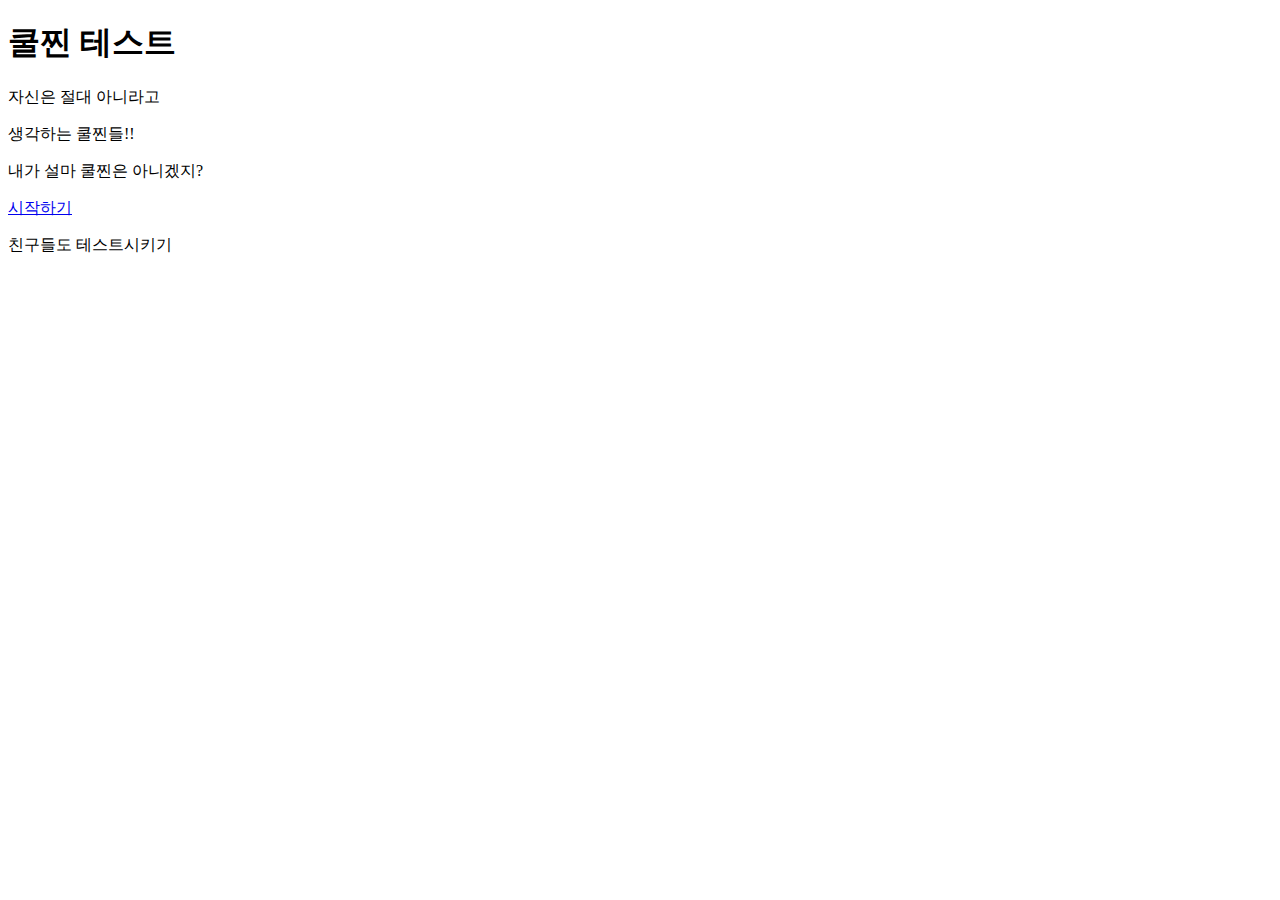
==== index.html @ 91605ae9 "first commit" ====
<!DOCTYPE html>
<html lang="ko">
<head>
    <meta charset="UTF-8">
    <meta http-equiv="X-UA-Compatible" content="IE=edge">
    <meta name="viewport" content="width=device-width, initial-scale=1.0">
    <link href="https://cdn.jsdelivr.net/npm/bootstrap@5.1.3/dist/css/bootstrap.min.css" rel="stylesheet" integrity="sha384-1BmE4kWBq78iYhFldvKuhfTAU6auU8tT94WrHftjDbrCEXSU1oBoqyl2QvZ6jIW3" crossorigin="anonymous">

    <link rel="shortcut icon" href="/favicon.ico" type="image/x-icon">
    <link rel="icon" href="favicon.ico" type="image/x-icon">

    <link rel="preconnect" href="https://fonts.googleapis.com">
    <link rel="preconnect" href="https://fonts.gstatic.com" crossorigin>
    <link href="https://fonts.googleapis.com/css2?family=Noto+Sans+KR:wght@400;700&display=swap" rel="stylesheet">
    <link rel="stylesheet" href="style.css">
    <title>쿨찐 테스트</title>
</head>
<body>
    <section class="landing">
        <h1>쿨찐 테스트</h1>
        <section class="mt-4">
            <p>자신은 절대 아니라고</p>
            <p>생각하는 쿨찐들!!</p>
            <p>내가 설마 쿨찐은 아니겠지?</p>
        </section>
        <a href="test.html" class="btn btn-warning mt-4">시작하기</a>
    </section>

    <footer class="footer">
        <p>친구들도 테스트시키기</p>
        <!-- Go to www.addthis.com/dashboard to customize your tools -->
        <div class="addthis_inline_share_toolbox"></div>
    </footer>
        <!-- Go to www.addthis.com/dashboard to customize your tools --> 
        <script type="text/javascript" src="//s7.addthis.com/js/300/addthis_widget.js#pubid=ra-6194af3692410701"></script>
</body>
</html>
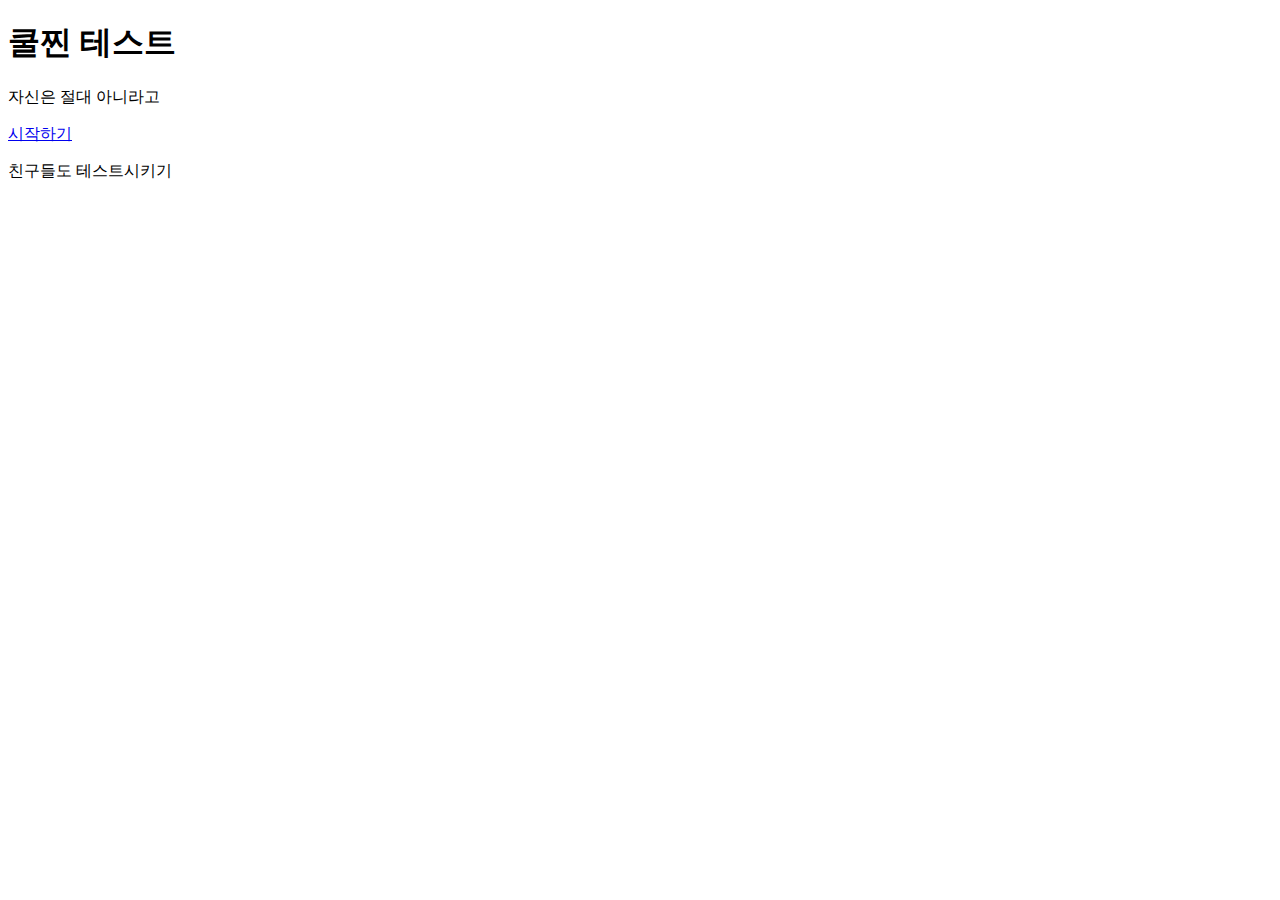
==== commit da57902f: "push test" ====
--- a/index.html
+++ b/index.html
@@ -20,8 +20,6 @@
         <h1>쿨찐 테스트</h1>
         <section class="mt-4">
             <p>자신은 절대 아니라고</p>
-            <p>생각하는 쿨찐들!!</p>
-            <p>내가 설마 쿨찐은 아니겠지?</p>
         </section>
         <a href="test.html" class="btn btn-warning mt-4">시작하기</a>
     </section>
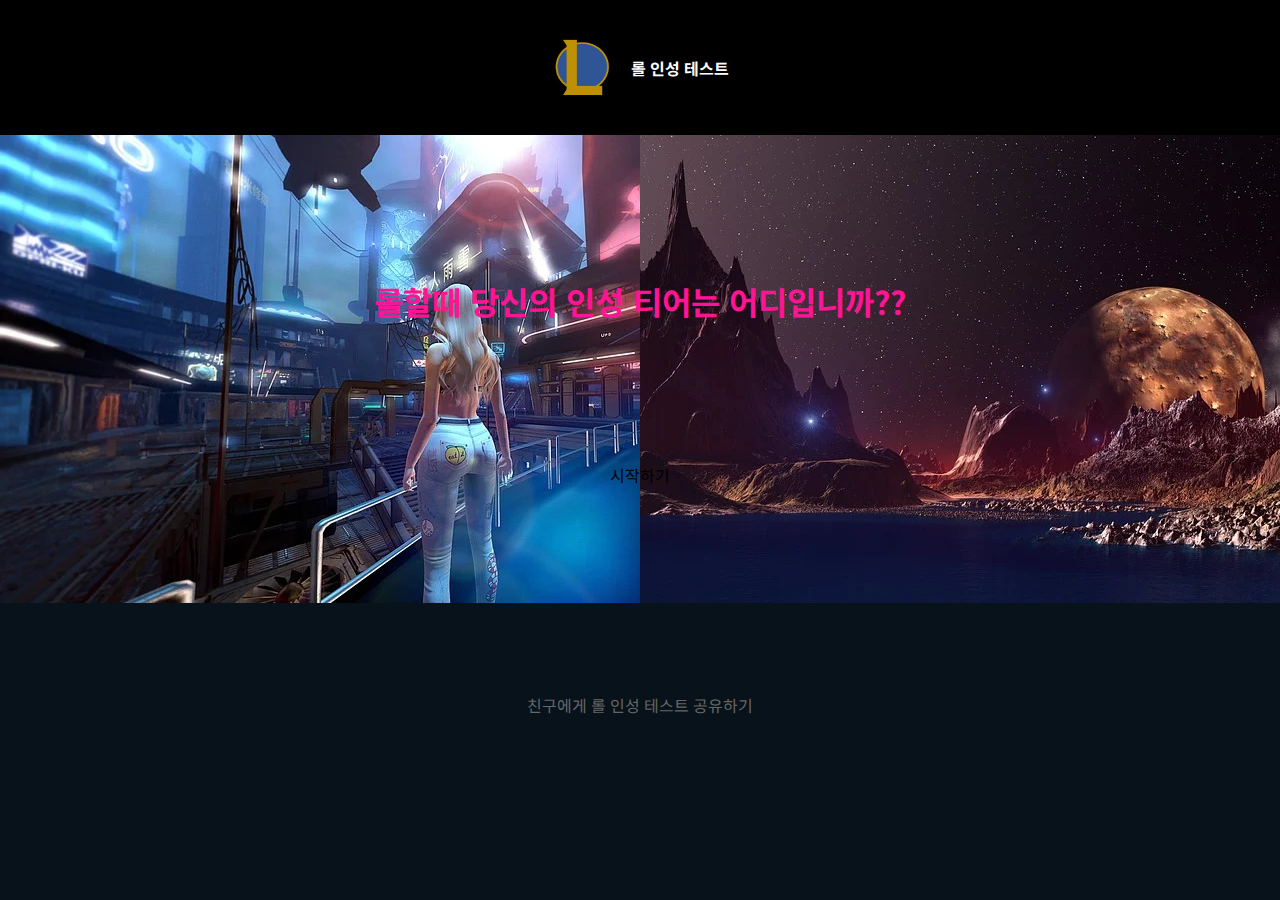
==== commit 7aa5ae44: "js, test(html, css)" ====
--- a/index.html
+++ b/index.html
@@ -4,31 +4,48 @@
     <meta charset="UTF-8">
     <meta http-equiv="X-UA-Compatible" content="IE=edge">
     <meta name="viewport" content="width=device-width, initial-scale=1.0">
+
     <link href="https://cdn.jsdelivr.net/npm/bootstrap@5.1.3/dist/css/bootstrap.min.css" rel="stylesheet" integrity="sha384-1BmE4kWBq78iYhFldvKuhfTAU6auU8tT94WrHftjDbrCEXSU1oBoqyl2QvZ6jIW3" crossorigin="anonymous">
 
-    <link rel="shortcut icon" href="/favicon.ico" type="image/x-icon">
-    <link rel="icon" href="favicon.ico" type="image/x-icon">
+    <link rel="shortcut icon" href="public/favicon.ico" type="image/x-icon">
+    <link rel="icon" href="public/favicon.ico" type="image/x-icon">
 
     <link rel="preconnect" href="https://fonts.googleapis.com">
     <link rel="preconnect" href="https://fonts.gstatic.com" crossorigin>
     <link href="https://fonts.googleapis.com/css2?family=Noto+Sans+KR:wght@400;700&display=swap" rel="stylesheet">
-    <link rel="stylesheet" href="style.css">
-    <title>쿨찐 테스트</title>
+
+    <link rel="stylesheet" href="css/style.css">
+    <title>롤 인성 테스트</title>
 </head>
 <body>
-    <section class="landing">
-        <h1>쿨찐 테스트</h1>
-        <section class="mt-4">
-            <p>자신은 절대 아니라고</p>
-        </section>
-        <a href="test.html" class="btn btn-warning mt-4">시작하기</a>
+    <header class="main-header">
+        <img src="img/logo.jpg" alt="롤(리그오브레전드)">
+        <h1>롤 인성 테스트</h1>
+    </header>
+
+    <section class="main-section">
+        <h2 class="sr-only">롤 인성 테스트 시작하기</h2>
+        <p>롤할때 당신의 인성 티어는 어디입니까??</p>
+        <a href="test.html" class="start btn btn-warning">시작하기</a>
     </section>
 
     <footer class="footer">
-        <p>친구들도 테스트시키기</p>
+        <p>친구에게 롤 인성 테스트 공유하기</p>
+
         <!-- Go to www.addthis.com/dashboard to customize your tools -->
         <div class="addthis_inline_share_toolbox"></div>
+
+        <div class="kakao-adfit">
+            <ins class="kakao_ad_area" style="display:none;" 
+            data-ad-unit    = "DAN-n0XCzNsI9roAGcO9" 
+            data-ad-width   = "320" 
+            data-ad-height  = "100"></ins> 
+        </div>
     </footer>
+
+        <!-- 광고 -->
+        <script type="text/javascript" src="//t1.daumcdn.net/kas/static/ba.min.js" async></script>
+
         <!-- Go to www.addthis.com/dashboard to customize your tools --> 
         <script type="text/javascript" src="//s7.addthis.com/js/300/addthis_widget.js#pubid=ra-6194af3692410701"></script>
 </body>
--- a/css/style.css
+++ b/css/style.css
@@ -0,0 +1,5 @@
+@import "reset.css";
+@import "component.css";
+
+@import "screen/index.css";
+@import "screen/test.css";
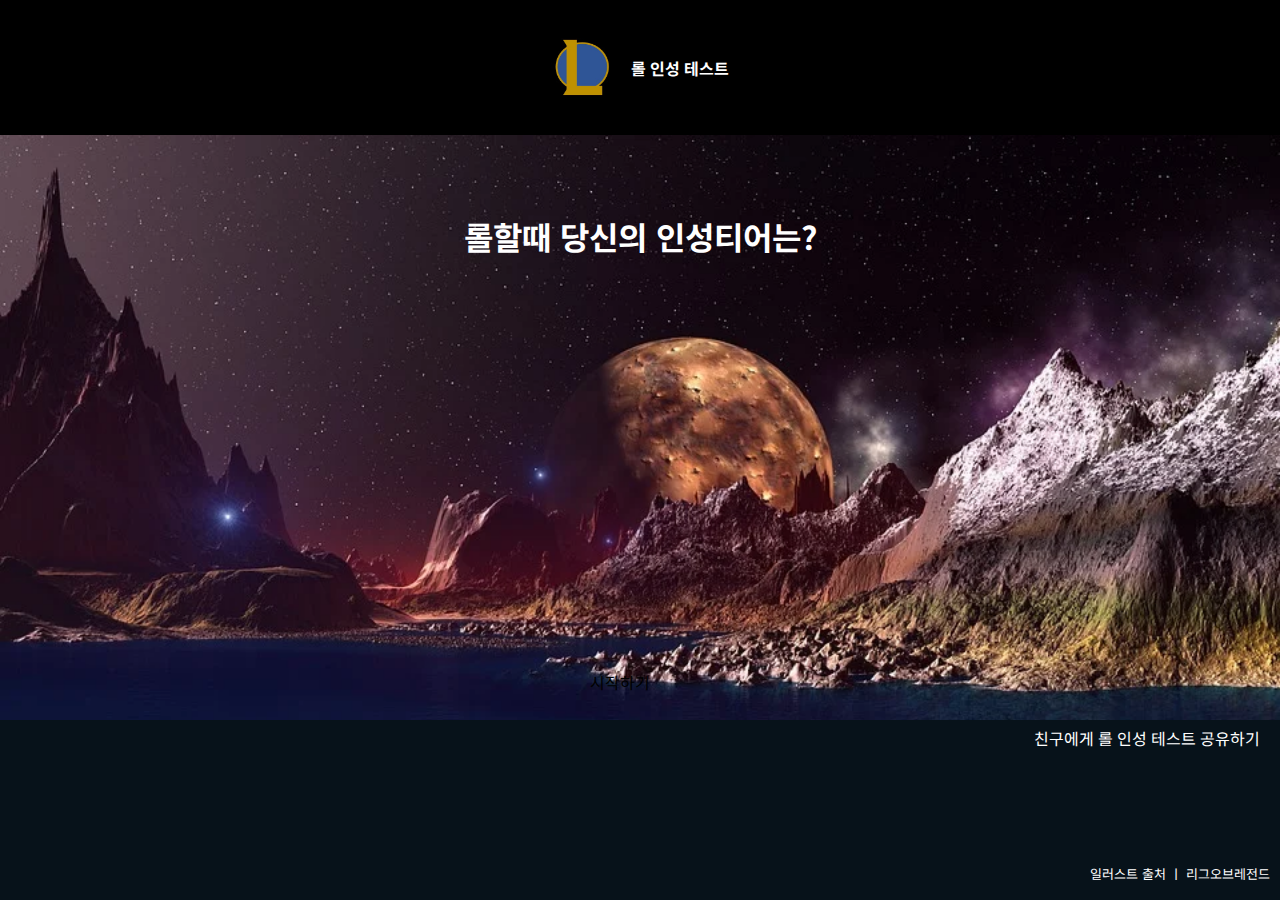
==== commit 6bd934fc: "component화" ====
--- a/index.html
+++ b/index.html
@@ -18,18 +18,18 @@
     <title>롤 인성 테스트</title>
 </head>
 <body>
-    <header class="main-header">
+    <header class="component-header">
         <img src="img/logo.jpg" alt="롤(리그오브레전드)">
         <h1>롤 인성 테스트</h1>
     </header>
 
-    <section class="main-section">
+    <section class="component-section main-section">
         <h2 class="sr-only">롤 인성 테스트 시작하기</h2>
-        <p>롤할때 당신의 인성 티어는 어디입니까??</p>
-        <a href="test.html" class="start btn btn-warning">시작하기</a>
+        <p>롤할때 당신의 인성티어는?</p>
+        <a href="pages/select.html" class="start btn btn-warning">시작하기</a>
     </section>
 
-    <footer class="footer">
+    <footer class="component-footer main-footer">
         <p>친구에게 롤 인성 테스트 공유하기</p>
 
         <!-- Go to www.addthis.com/dashboard to customize your tools -->
--- a/css/style.css
+++ b/css/style.css
@@ -3,3 +3,4 @@
 
 @import "screen/index.css";
 @import "screen/test.css";
+@import "screen/select.css";
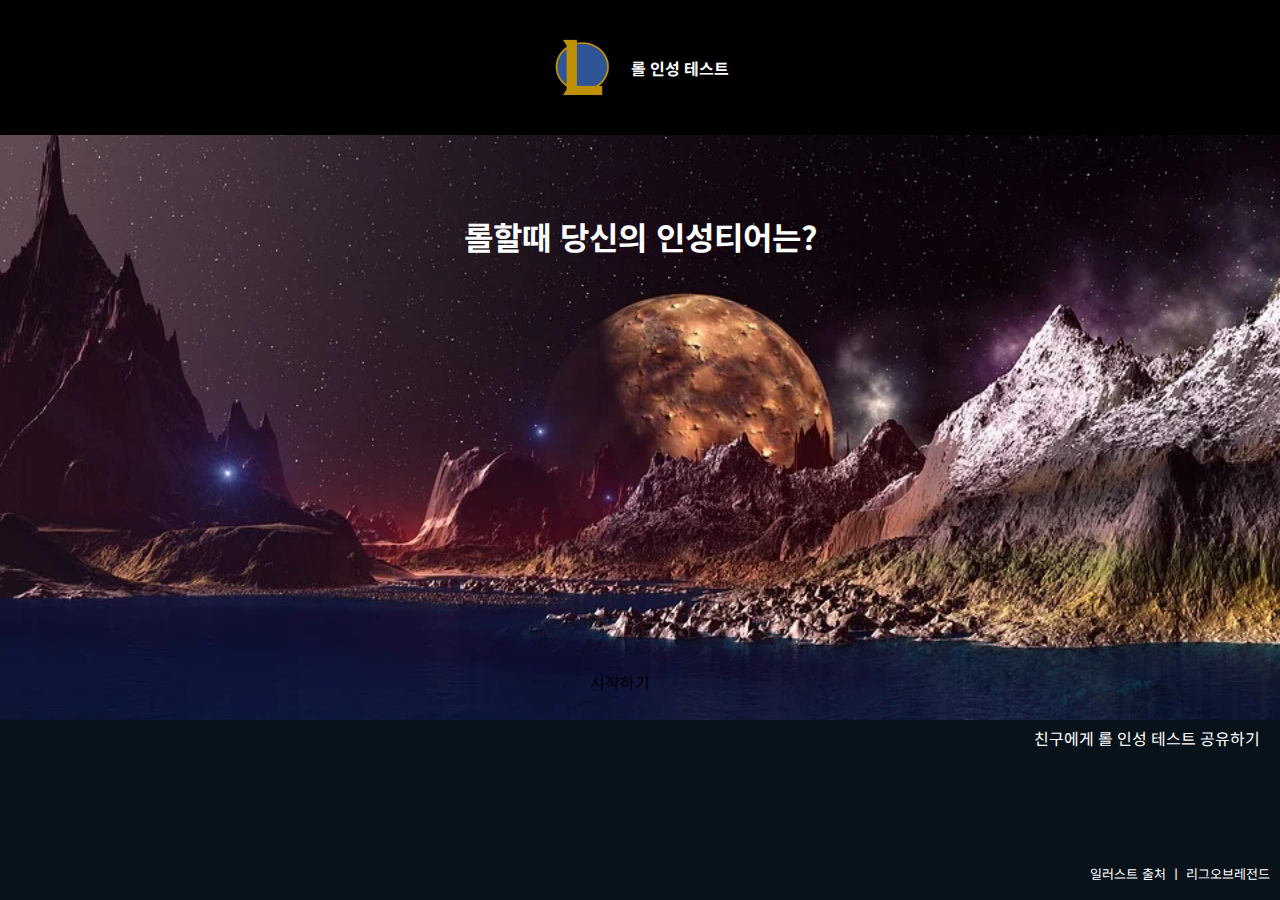
==== commit 2ebbdd3c: "index, yesnomaybe-button update" ====
--- a/index.html
+++ b/index.html
@@ -1,52 +1,72 @@
 <!DOCTYPE html>
 <html lang="ko">
-<head>
-    <meta charset="UTF-8">
-    <meta http-equiv="X-UA-Compatible" content="IE=edge">
-    <meta name="viewport" content="width=device-width, initial-scale=1.0">
+  <head>
+    <meta charset="UTF-8" />
+    <meta name="description" content="리그오브레전드 롤 인성 테스트" />
+    <meta name="keywords" content="리그오브레전드 롤 인성 테스트" />
+    <meta http-equiv="X-UA-Compatible" content="IE=edge" />
+    <meta name="viewport" content="width=device-width, initial-scale=1.0" />
 
-    <link href="https://cdn.jsdelivr.net/npm/bootstrap@5.1.3/dist/css/bootstrap.min.css" rel="stylesheet" integrity="sha384-1BmE4kWBq78iYhFldvKuhfTAU6auU8tT94WrHftjDbrCEXSU1oBoqyl2QvZ6jIW3" crossorigin="anonymous">
+    <link
+      href="https://cdn.jsdelivr.net/npm/bootstrap@5.1.3/dist/css/bootstrap.min.css"
+      rel="stylesheet"
+      integrity="sha384-1BmE4kWBq78iYhFldvKuhfTAU6auU8tT94WrHftjDbrCEXSU1oBoqyl2QvZ6jIW3"
+      crossorigin="anonymous"
+    />
 
-    <link rel="shortcut icon" href="public/favicon.ico" type="image/x-icon">
-    <link rel="icon" href="public/favicon.ico" type="image/x-icon">
+    <link rel="shortcut icon" href="public/favicon.ico" type="image/x-icon" />
+    <link rel="icon" href="public/favicon.ico" type="image/x-icon" />
 
-    <link rel="preconnect" href="https://fonts.googleapis.com">
-    <link rel="preconnect" href="https://fonts.gstatic.com" crossorigin>
-    <link href="https://fonts.googleapis.com/css2?family=Noto+Sans+KR:wght@400;700&display=swap" rel="stylesheet">
+    <link rel="preconnect" href="https://fonts.googleapis.com" />
+    <link rel="preconnect" href="https://fonts.gstatic.com" crossorigin />
+    <link
+      href="https://fonts.googleapis.com/css2?family=Noto+Sans+KR:wght@400;700&display=swap"
+      rel="stylesheet"
+    />
 
-    <link rel="stylesheet" href="css/style.css">
+    <link rel="stylesheet" href="css/style.css" />
     <title>롤 인성 테스트</title>
-</head>
-<body>
+  </head>
+  <body>
     <header class="component-header">
-        <img src="img/logo.jpg" alt="롤(리그오브레전드)">
-        <h1>롤 인성 테스트</h1>
+      <img src="img/logo.jpg" alt="롤(리그오브레전드)" />
+      <h1>롤 인성 테스트</h1>
     </header>
 
     <section class="component-section main-section">
-        <h2 class="sr-only">롤 인성 테스트 시작하기</h2>
-        <p>롤할때 당신의 인성티어는?</p>
-        <a href="pages/select.html" class="start btn btn-warning">시작하기</a>
+      <h2 class="sr-only">롤 인성 테스트 시작하기</h2>
+      <p>롤할때 당신의 인성티어는?</p>
+      <a href="pages/select.html" class="start btn btn-warning">시작하기</a>
     </section>
 
     <footer class="component-footer main-footer">
-        <p>친구에게 롤 인성 테스트 공유하기</p>
+      <p>친구에게 롤 인성 테스트 공유하기</p>
 
-        <!-- Go to www.addthis.com/dashboard to customize your tools -->
-        <div class="addthis_inline_share_toolbox"></div>
+      <!-- Go to www.addthis.com/dashboard to customize your tools -->
+      <div class="addthis_inline_share_toolbox"></div>
 
-        <div class="kakao-adfit">
-            <ins class="kakao_ad_area" style="display:none;" 
-            data-ad-unit    = "DAN-n0XCzNsI9roAGcO9" 
-            data-ad-width   = "320" 
-            data-ad-height  = "100"></ins> 
-        </div>
+      <div class="kakao-adfit">
+        <ins
+          class="kakao_ad_area"
+          style="display: none"
+          data-ad-unit="DAN-n0XCzNsI9roAGcO9"
+          data-ad-width="320"
+          data-ad-height="100"
+        ></ins>
+      </div>
     </footer>
 
-        <!-- 광고 -->
-        <script type="text/javascript" src="//t1.daumcdn.net/kas/static/ba.min.js" async></script>
+    <!-- 광고 -->
+    <script
+      type="text/javascript"
+      src="//t1.daumcdn.net/kas/static/ba.min.js"
+      async
+    ></script>
 
-        <!-- Go to www.addthis.com/dashboard to customize your tools --> 
-        <script type="text/javascript" src="//s7.addthis.com/js/300/addthis_widget.js#pubid=ra-6194af3692410701"></script>
-</body>
-</html>+    <!-- Go to www.addthis.com/dashboard to customize your tools -->
+    <script
+      type="text/javascript"
+      src="//s7.addthis.com/js/300/addthis_widget.js#pubid=ra-6194af3692410701"
+    ></script>
+  </body>
+</html>
--- a/css/style.css
+++ b/css/style.css
@@ -4,3 +4,4 @@
 @import "screen/index.css";
 @import "screen/test.css";
 @import "screen/select.css";
+@import "screen/result.css";
